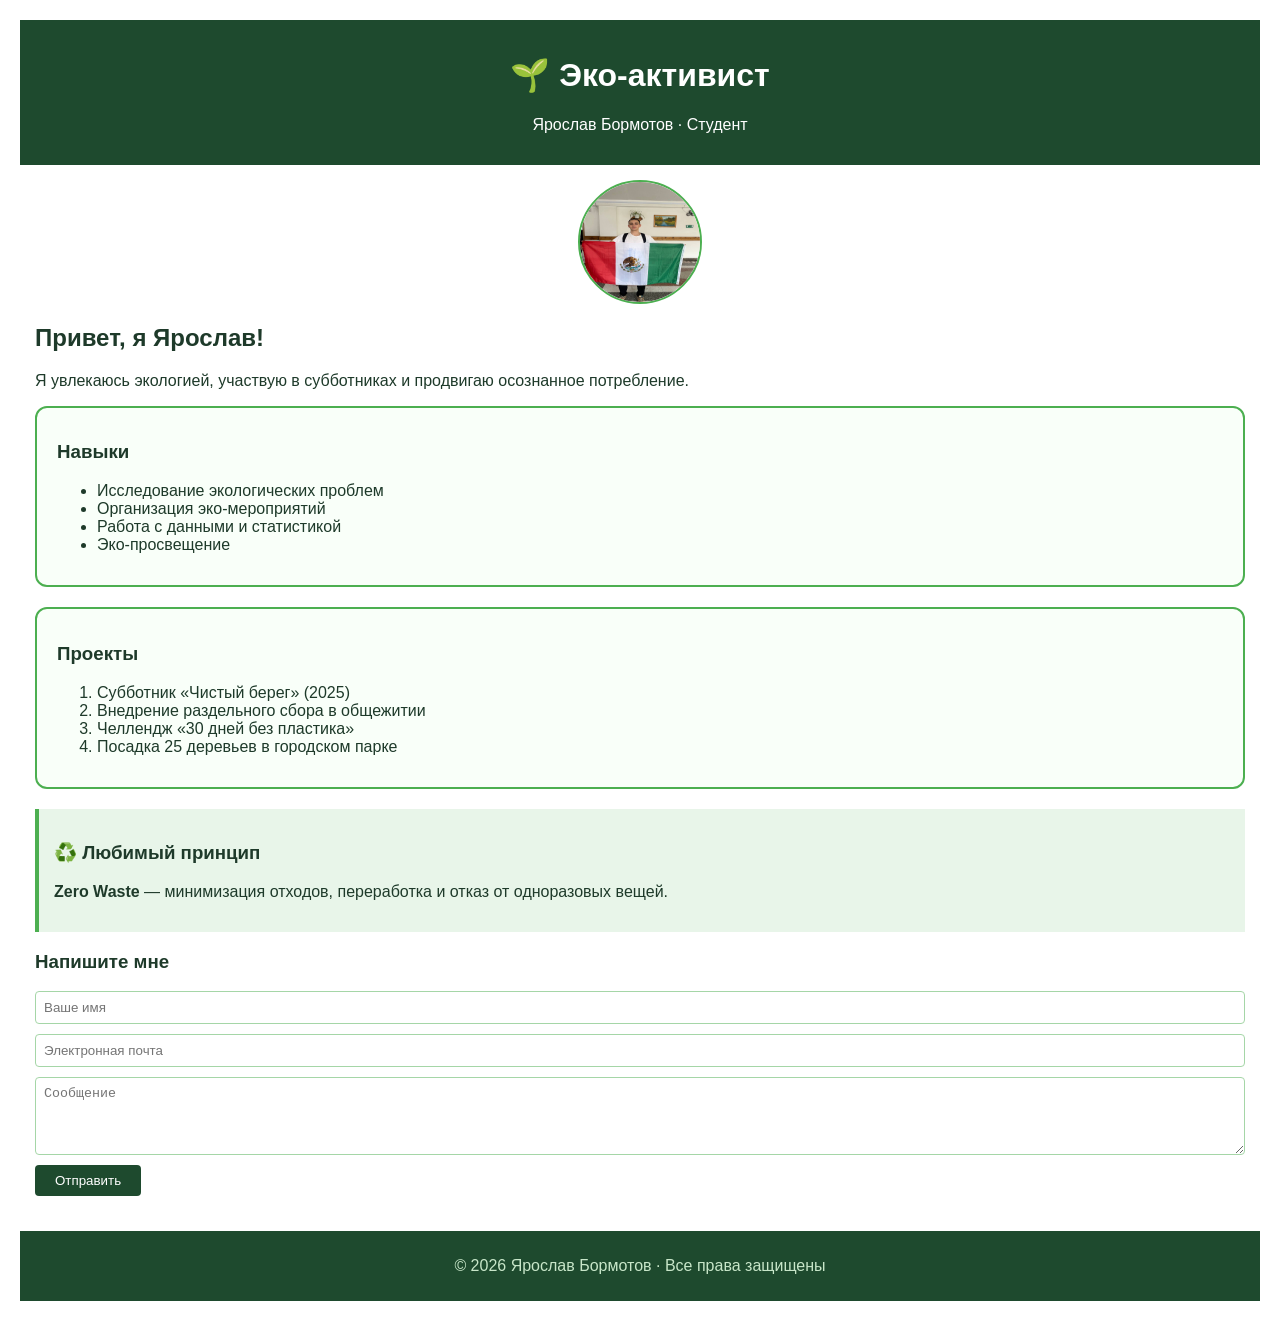
==== lab1.html @ f872acb0 "залил файлы" ====
<!DOCTYPE html>
<html lang="ru">
<head>
    <meta charset="UTF-8">
    <meta name="viewport" content="width=device-width, initial-scale=1.0">
    <title>О себе — Эко-активист</title>
    <style>
        body {
            background: white;
            color: #1e3a2a;
            font-family: Arial, sans-serif;
            margin: 20px;
        }
        header {
            background: #1e4a2e;
            color: white;
            padding: 15px;
            text-align: center;
        }
        main {
            background: white;
            padding: 15px;
        }
        .skills-section,
        .projects-section {
            border: 2px solid #4caf50;
            border-radius: 12px;
            padding: 15px 20px;
            background: #f9fff9;
            margin-bottom: 20px;
        }
        aside {
            background: #e8f5e9;
            padding: 15px;
            margin: 15px 0;
            border-left: 4px solid #4caf50;
        }
        footer {
            background: #1e4a2e;
            color: #c8e6c9;
            padding: 10px;
            text-align: center;
            margin-top: 20px;
        }
        img {
            border-radius: 50%;
            border: 2px solid #4caf50;
            display: block;
            margin: 0 auto 15px;
        }
        form input,
        form textarea {
            display: block;
            width: 100%;            
            padding: 8px;
            margin-bottom: 10px;
            border: 1px solid #a5d6a7;
            border-radius: 4px;
            box-sizing: border-box; 
        }
        form button {
            background: #1e4a2e;
            color: white;
            border: none;
            padding: 8px 20px;
            border-radius: 4px;
            cursor: pointer;
        }
        form button:hover {
            background: #2e6a3e;
        }
    </style>
</head>
<body>

    <header>
        <h1>🌱 Эко-активист</h1>
        <p>Ярослав Бормотов · Студент</p>
    </header>

    <main>
        <img src="52.jpg" alt="Фото Ярослава Бормотова" width="120" height="120">

        <h2>Привет, я Ярослав!</h2>
        <p>Я увлекаюсь экологией, участвую в субботниках и продвигаю осознанное потребление.</p>

        <section class="skills-section">
            <h3>Навыки</h3>
            <ul>
                <li>Исследование экологических проблем</li>
                <li>Организация эко-мероприятий</li>
                <li>Работа с данными и статистикой</li>
                <li>Эко-просвещение</li>
            </ul>
        </section>

        <section class="projects-section">
            <h3>Проекты</h3>
            <ol>
                <li>Субботник «Чистый берег» (2025)</li>
                <li>Внедрение раздельного сбора в общежитии</li>
                <li>Челлендж «30 дней без пластика»</li>
                <li>Посадка 25 деревьев в городском парке</li>
            </ol>
        </section>

        <aside>
            <h3>♻️ Любимый принцип</h3>
            <p><strong>Zero Waste</strong> — минимизация отходов, переработка и отказ от одноразовых вещей.</p>
        </aside>

        <section>
            <h3>Напишите мне</h3>
            <form>
                <input type="text" name="user_name" placeholder="Ваше имя" required>
                <input type="email" name="user_email" placeholder="Электронная почта" required>
                <textarea name="user_message" placeholder="Сообщение" rows="4" required></textarea>
                <button type="submit">Отправить</button>
            </form>
        </section>
    </main>

    <footer>
        <p>© 2026 Ярослав Бормотов · Все права защищены</p>
    </footer>

</body>
</html>
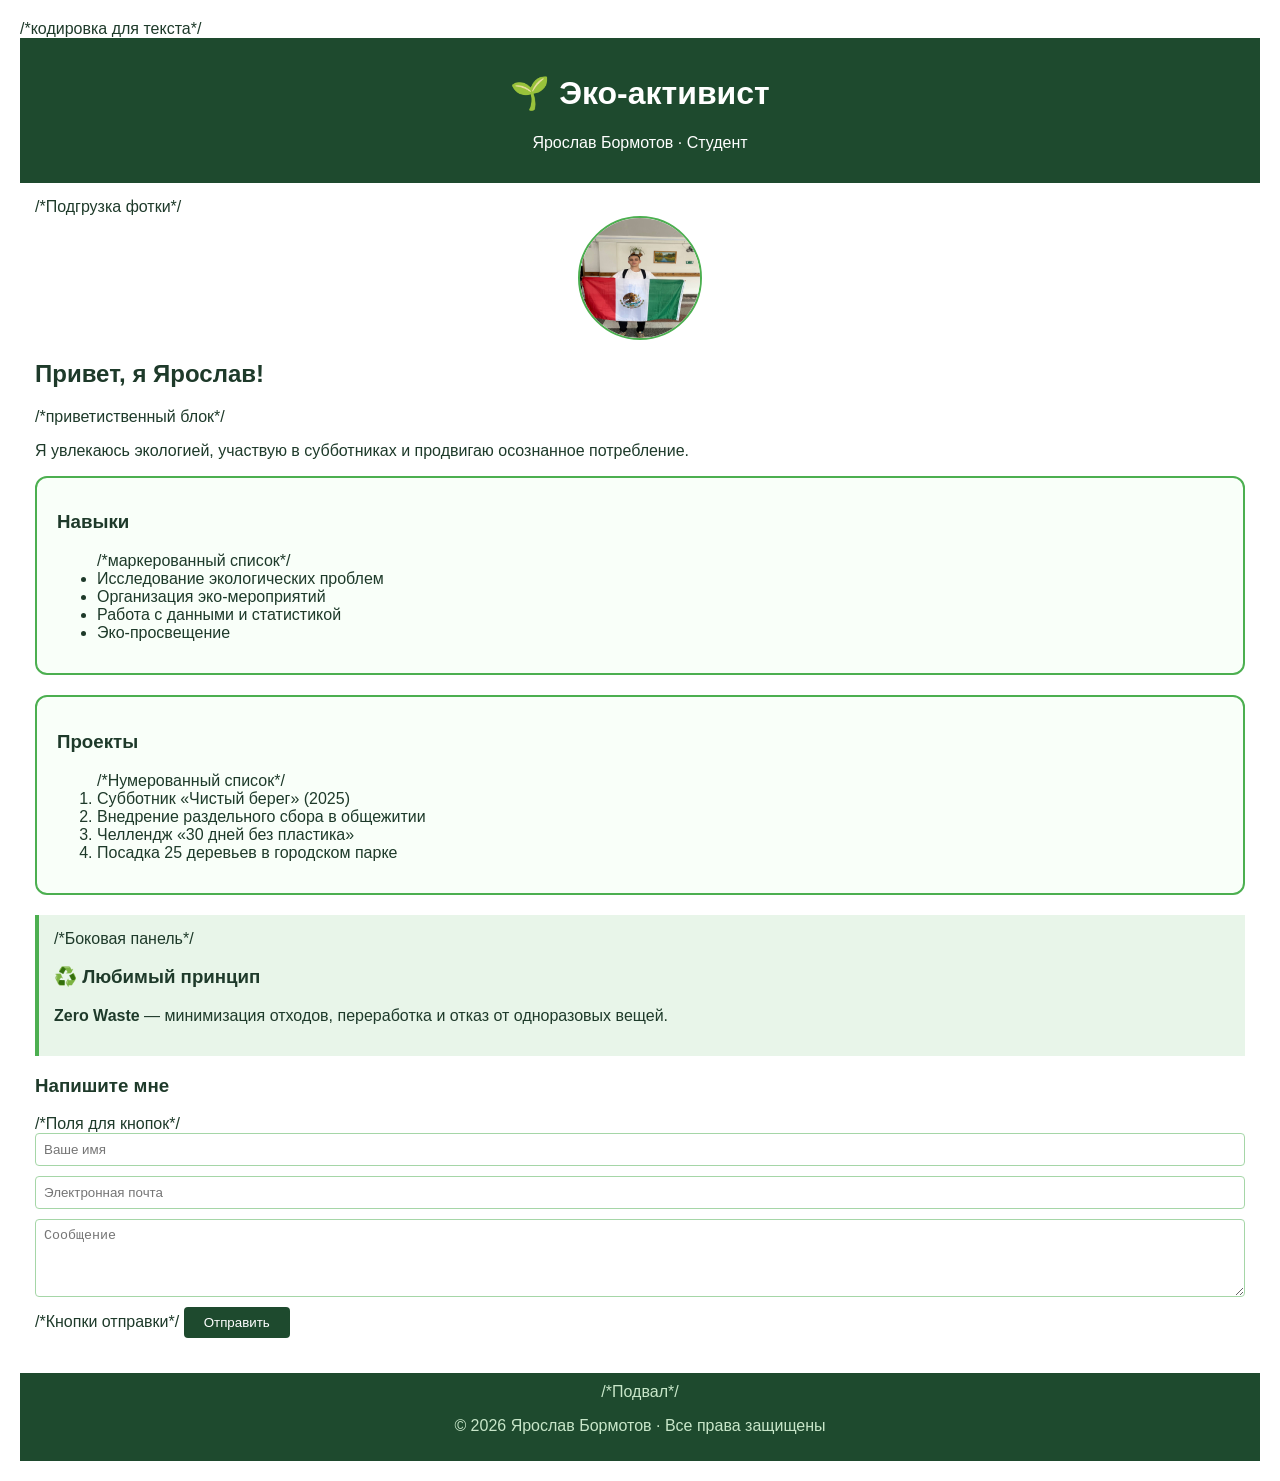
==== commit a514867b: "добавил комменты к блокам" ====
--- a/lab1.html
+++ b/lab1.html
@@ -1,40 +1,42 @@
 <!DOCTYPE html>
 <html lang="ru">
 <head>
-    <meta charset="UTF-8">
+    <meta charset="UTF-8">     /*кодировка для текста*/
     <meta name="viewport" content="width=device-width, initial-scale=1.0">
     <title>О себе — Эко-активист</title>
     <style>
-        body {
+        body {       /* Общие стили для всей страницы */
             background: white;
             color: #1e3a2a;
             font-family: Arial, sans-serif;
             margin: 20px;
         }
-        header {
+        header {        /* Стили для шапки*/
             background: #1e4a2e;
             color: white;
-            padding: 15px;
+            padding: 15px;      /* Внутренние отступы */
             text-align: center;
         }
         main {
             background: white;
             padding: 15px;
-        }
+        }  /*стили для секций закруглённые*/
         .skills-section,
         .projects-section {
             border: 2px solid #4caf50;
-            border-radius: 12px;
+            border-radius: 12px;    /* Закругление углов */
             padding: 15px 20px;
             background: #f9fff9;
             margin-bottom: 20px;
         }
+         /* Боковая панель*/
         aside {
             background: #e8f5e9;
             padding: 15px;
             margin: 15px 0;
             border-left: 4px solid #4caf50;
         }
+        /*Подвал*/
         footer {
             background: #1e4a2e;
             color: #c8e6c9;
@@ -42,11 +44,12 @@
             text-align: center;
             margin-top: 20px;
         }
+        /*Стили для работы с изображением*/
         img {
             border-radius: 50%;
             border: 2px solid #4caf50;
             display: block;
-            margin: 0 auto 15px;
+            margin: 0 auto 15px; /*центрирование*/
         }
         form input,
         form textarea {
@@ -58,6 +61,7 @@
             border-radius: 4px;
             box-sizing: border-box; 
         }
+        /*стили для кнопок*/
         form button {
             background: #1e4a2e;
             color: white;
@@ -78,15 +82,15 @@
         <p>Ярослав Бормотов · Студент</p>
     </header>
 
-    <main>
+    <main>   /*Подгрузка фотки*/
         <img src="52.jpg" alt="Фото Ярослава Бормотова" width="120" height="120">
 
-        <h2>Привет, я Ярослав!</h2>
+        <h2>Привет, я Ярослав!</h2>  /*приветиственный блок*/
         <p>Я увлекаюсь экологией, участвую в субботниках и продвигаю осознанное потребление.</p>
 
         <section class="skills-section">
             <h3>Навыки</h3>
-            <ul>
+            <ul>    /*маркерованный список*/
                 <li>Исследование экологических проблем</li>
                 <li>Организация эко-мероприятий</li>
                 <li>Работа с данными и статистикой</li>
@@ -96,7 +100,7 @@
 
         <section class="projects-section">
             <h3>Проекты</h3>
-            <ol>
+            <ol>     /*Нумерованный список*/
                 <li>Субботник «Чистый берег» (2025)</li>
                 <li>Внедрение раздельного сбора в общежитии</li>
                 <li>Челлендж «30 дней без пластика»</li>
@@ -104,23 +108,24 @@
             </ol>
         </section>
 
-        <aside>
+        <aside>    /*Боковая панель*/
             <h3>♻️ Любимый принцип</h3>
             <p><strong>Zero Waste</strong> — минимизация отходов, переработка и отказ от одноразовых вещей.</p>
         </aside>
 
         <section>
             <h3>Напишите мне</h3>
-            <form>
+            <form>   /*Поля для кнопок*/
                 <input type="text" name="user_name" placeholder="Ваше имя" required>
                 <input type="email" name="user_email" placeholder="Электронная почта" required>
                 <textarea name="user_message" placeholder="Сообщение" rows="4" required></textarea>
+                /*Кнопки отправки*/
                 <button type="submit">Отправить</button>
             </form>
         </section>
     </main>
 
-    <footer>
+    <footer>      /*Подвал*/
         <p>© 2026 Ярослав Бормотов · Все права защищены</p>
     </footer>
 
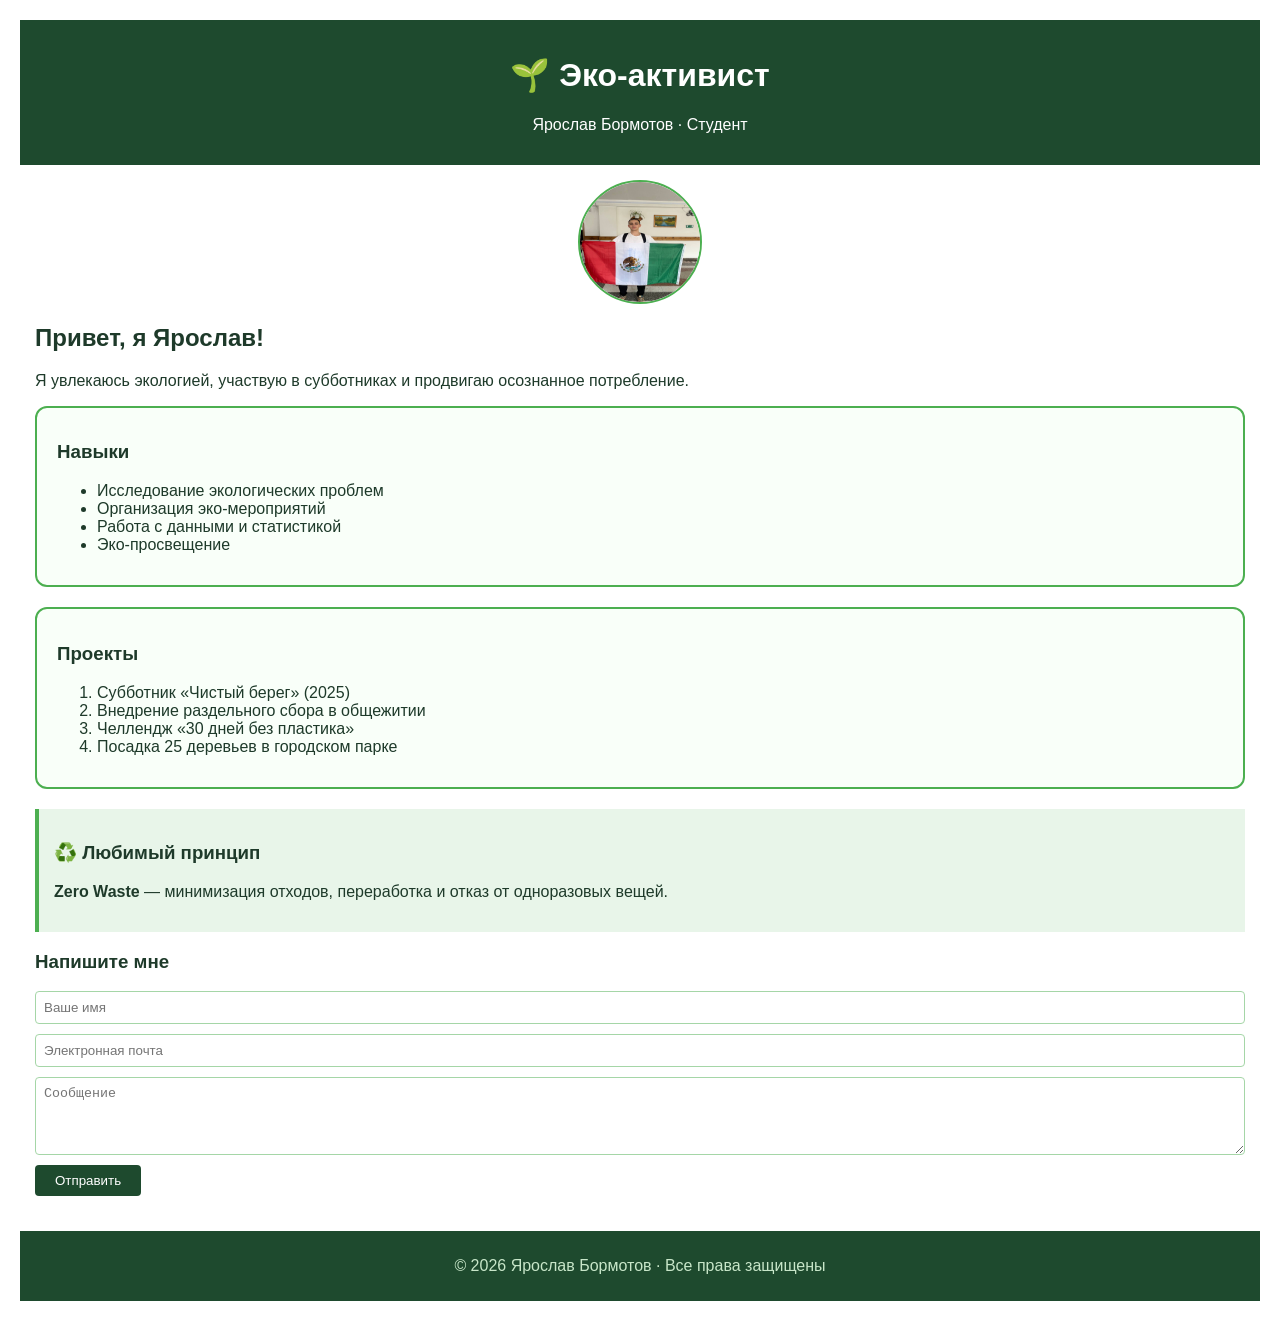
==== commit 025ff650: "Исправил ошибки" ====
--- a/lab1.html
+++ b/lab1.html
@@ -1,17 +1,19 @@
 <!DOCTYPE html>
 <html lang="ru">
 <head>
-    <meta charset="UTF-8">     /*кодировка для текста*/
+    <meta charset="UTF-8"> <!-- кодировка для текста -->
     <meta name="viewport" content="width=device-width, initial-scale=1.0">
     <title>О себе — Эко-активист</title>
     <style>
-        body {       /* Общие стили для всей страницы */
+        /* Общие стили для всей страницы */
+        body {
             background: white;
             color: #1e3a2a;
             font-family: Arial, sans-serif;
             margin: 20px;
         }
-        header {        /* Стили для шапки*/
+        /* Стили для шапки */
+        header {
             background: #1e4a2e;
             color: white;
             padding: 15px;      /* Внутренние отступы */
@@ -20,7 +22,8 @@
         main {
             background: white;
             padding: 15px;
-        }  /*стили для секций закруглённые*/
+        }
+        /* Стили для секций — закруглённые прямоугольники */
         .skills-section,
         .projects-section {
             border: 2px solid #4caf50;
@@ -29,14 +32,14 @@
             background: #f9fff9;
             margin-bottom: 20px;
         }
-         /* Боковая панель*/
+        /* Боковая панель */
         aside {
             background: #e8f5e9;
             padding: 15px;
             margin: 15px 0;
             border-left: 4px solid #4caf50;
         }
-        /*Подвал*/
+        /* Подвал */
         footer {
             background: #1e4a2e;
             color: #c8e6c9;
@@ -44,24 +47,25 @@
             text-align: center;
             margin-top: 20px;
         }
-        /*Стили для работы с изображением*/
+        /* Стили для изображения */
         img {
             border-radius: 50%;
             border: 2px solid #4caf50;
             display: block;
-            margin: 0 auto 15px; /*центрирование*/
+            margin: 0 auto 15px; /* центрирование */
         }
+        /* Стили для полей формы */
         form input,
         form textarea {
             display: block;
-            width: 100%;            
+            width: 100%;
             padding: 8px;
             margin-bottom: 10px;
             border: 1px solid #a5d6a7;
             border-radius: 4px;
-            box-sizing: border-box; 
+            box-sizing: border-box;
         }
-        /*стили для кнопок*/
+        /* Стили для кнопки */
         form button {
             background: #1e4a2e;
             color: white;
@@ -77,20 +81,25 @@
 </head>
 <body>
 
+    <!-- Шапка страницы -->
     <header>
         <h1>🌱 Эко-активист</h1>
         <p>Ярослав Бормотов · Студент</p>
     </header>
 
-    <main>   /*Подгрузка фотки*/
-        <img src="52.jpg" alt="Фото Ярослава Бормотова" width="120" height="120">
+    <!-- Основной контент -->
+    <main>
+        <!-- Загрузка фотографии -->
+        <img src="image/52.jpg" alt="Фото Ярослава Бормотова" width="120" height="120">
 
-        <h2>Привет, я Ярослав!</h2>  /*приветиственный блок*/
+        <!-- Приветственный блок -->
+        <h2>Привет, я Ярослав!</h2>
         <p>Я увлекаюсь экологией, участвую в субботниках и продвигаю осознанное потребление.</p>
 
+        <!-- Маркированный список -->
         <section class="skills-section">
             <h3>Навыки</h3>
-            <ul>    /*маркерованный список*/
+            <ul>
                 <li>Исследование экологических проблем</li>
                 <li>Организация эко-мероприятий</li>
                 <li>Работа с данными и статистикой</li>
@@ -98,9 +107,10 @@
             </ul>
         </section>
 
+        <!-- Нумерованный список -->
         <section class="projects-section">
             <h3>Проекты</h3>
-            <ol>     /*Нумерованный список*/
+            <ol>
                 <li>Субботник «Чистый берег» (2025)</li>
                 <li>Внедрение раздельного сбора в общежитии</li>
                 <li>Челлендж «30 дней без пластика»</li>
@@ -108,24 +118,27 @@
             </ol>
         </section>
 
-        <aside>    /*Боковая панель*/
+        <!-- Боковая панель -->
+        <aside>
             <h3>♻️ Любимый принцип</h3>
             <p><strong>Zero Waste</strong> — минимизация отходов, переработка и отказ от одноразовых вещей.</p>
         </aside>
 
+        <!-- Форма обратной связи -->
         <section>
             <h3>Напишите мне</h3>
-            <form>   /*Поля для кнопок*/
+            <form>
                 <input type="text" name="user_name" placeholder="Ваше имя" required>
                 <input type="email" name="user_email" placeholder="Электронная почта" required>
                 <textarea name="user_message" placeholder="Сообщение" rows="4" required></textarea>
-                /*Кнопки отправки*/
+                <!-- Кнопка отправки -->
                 <button type="submit">Отправить</button>
             </form>
         </section>
     </main>
 
-    <footer>      /*Подвал*/
+    <!-- Подвал -->
+    <footer>
         <p>© 2026 Ярослав Бормотов · Все права защищены</p>
     </footer>
 
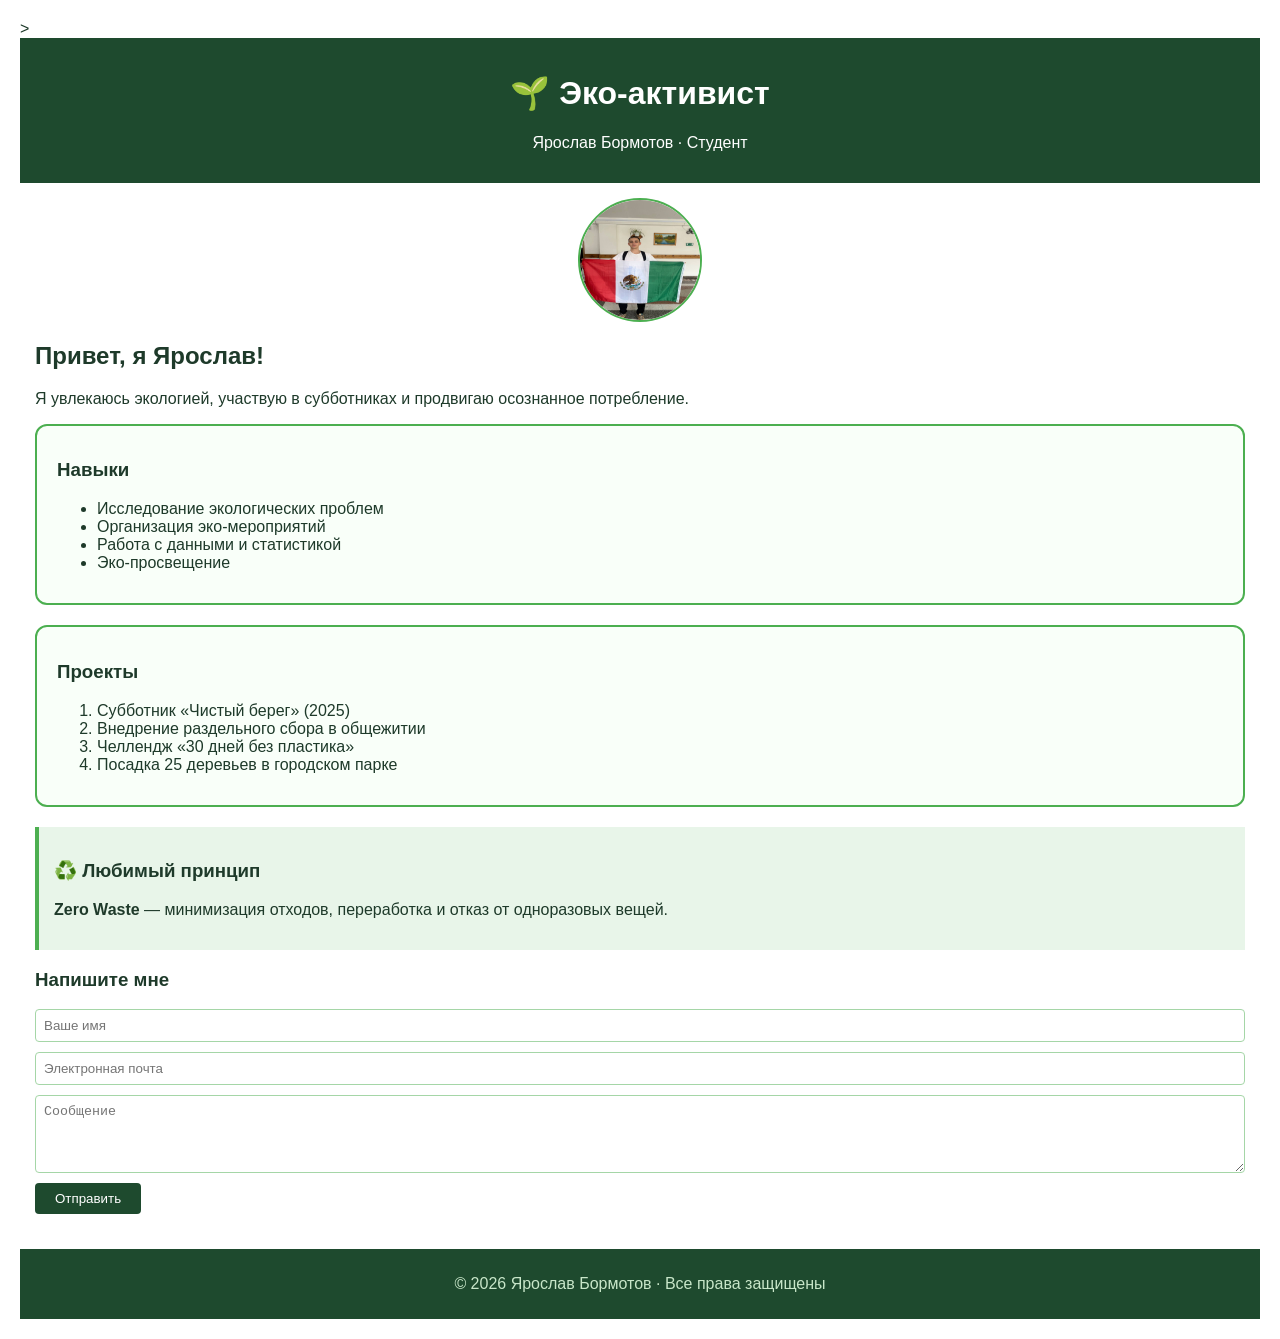
==== commit 07476e20: "feat: testing the commits" ====
--- a/lab1.html
+++ b/lab1.html
@@ -1,7 +1,7 @@
 <!DOCTYPE html>
 <html lang="ru">
-<head>
-    <meta charset="UTF-8"> <!-- кодировка для текста -->
+<head>  <!-- хочу проверить комиты-->>
+    <meta charset="UTF-8"> <!-- кодировка для текста -->   
     <meta name="viewport" content="width=device-width, initial-scale=1.0">
     <title>О себе — Эко-активист</title>
     <style>
